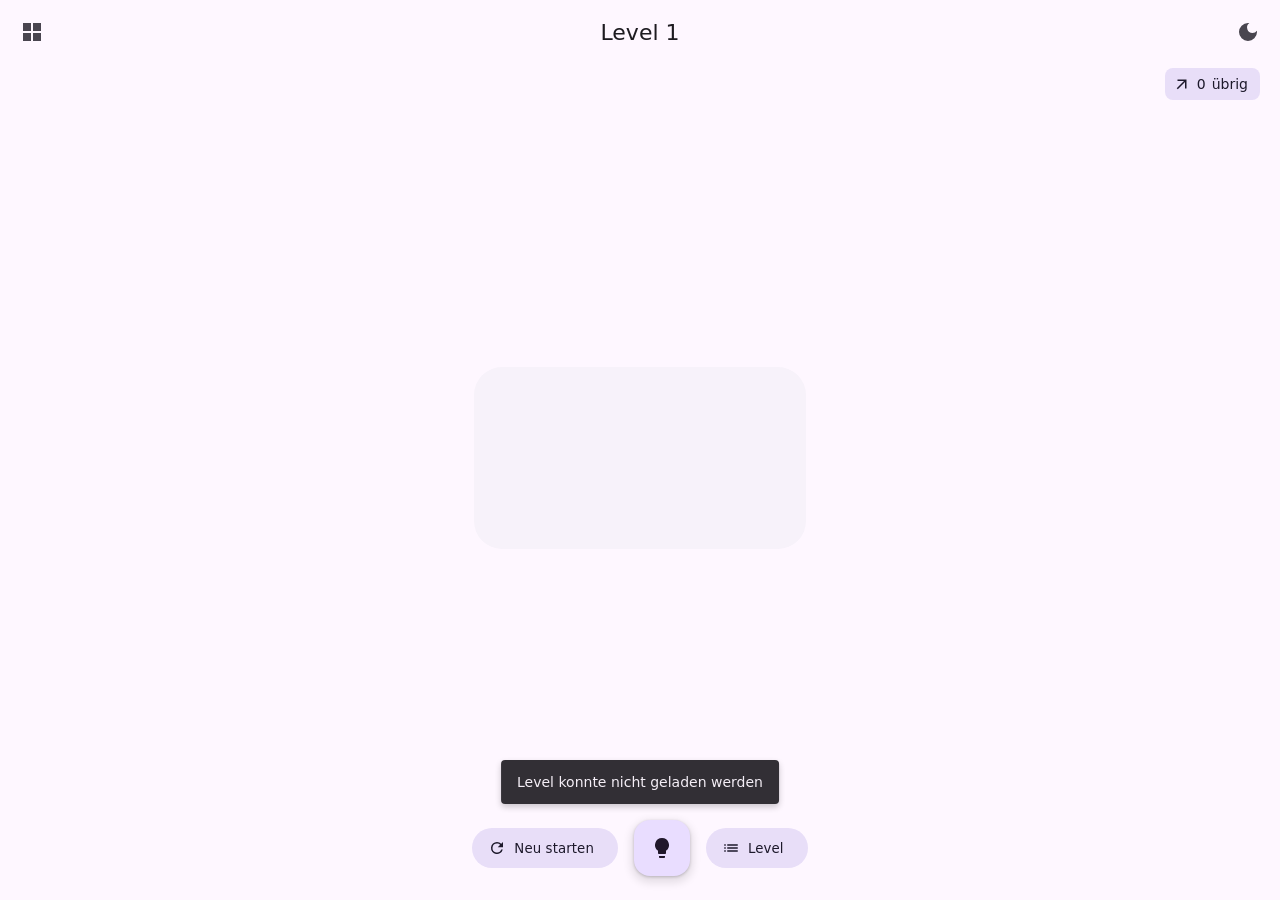
==== static/index.html @ 9b2f6391 "Arrows: Puzzle-Spiel als sparsame PWA mit Docker-Image (GHCR) Co-Authored-By: Claude Opus 5.5 <norep" ====
<!doctype html>
<html lang="de">
<head>
  <meta charset="utf-8">
  <meta name="viewport" content="width=device-width, initial-scale=1, viewport-fit=cover">
  <meta name="theme-color" content="#fef7ff" media="(prefers-color-scheme: light)">
  <meta name="theme-color" content="#141218" media="(prefers-color-scheme: dark)">
  <title>Arrows</title>
  <link rel="manifest" href="/manifest.webmanifest">
  <link rel="icon" href="/static/icon.svg" type="image/svg+xml">
  <link rel="apple-touch-icon" href="/icon-192.png">
  <meta name="mobile-web-app-capable" content="yes">
  <meta name="apple-mobile-web-app-status-bar-style" content="default">
  <link rel="stylesheet" href="/static/style.css">
</head>
<body>
  <svg width="0" height="0" style="position:absolute" aria-hidden="true">
    <symbol id="i-grid" viewBox="0 0 24 24"><path d="M3 3h8v8H3zm10 0h8v8h-8zM3 13h8v8H3zm10 0h8v8h-8z"/></symbol>
    <symbol id="i-dark" viewBox="0 0 24 24"><path d="M12 3a9 9 0 1 0 9 9c0-.46-.04-.92-.1-1.36a5.39 5.39 0 0 1-4.4 2.26 5.4 5.4 0 0 1-3.14-9.8c-.44-.06-.9-.1-1.36-.1z"/></symbol>
    <symbol id="i-light" viewBox="0 0 24 24"><circle cx="12" cy="12" r="4.5"/><path d="M12 1.5v3M12 19.5v3M1.5 12h3M19.5 12h3M4.6 4.6l2.1 2.1M17.3 17.3l2.1 2.1M4.6 19.4l2.1-2.1M17.3 6.7l2.1-2.1" stroke="currentColor" stroke-width="2" stroke-linecap="round"/></symbol>
    <symbol id="i-heart" viewBox="0 0 24 24"><path d="M12 21.35l-1.45-1.32C5.4 15.36 2 12.28 2 8.5 2 5.42 4.42 3 7.5 3c1.74 0 3.41.81 4.5 2.09C13.09 3.81 14.76 3 16.5 3 19.58 3 22 5.42 22 8.5c0 3.78-3.4 6.86-8.55 11.54L12 21.35z"/></symbol>
    <symbol id="i-out" viewBox="0 0 24 24"><path d="M6 6v2h8.59L5 17.59 6.41 19 16 9.41V18h2V6z"/></symbol>
    <symbol id="i-restart" viewBox="0 0 24 24"><path d="M17.65 6.35A7.96 7.96 0 0 0 12 4a8 8 0 1 0 7.73 10h-2.08A6 6 0 1 1 12 6c1.66 0 3.14.69 4.22 1.78L13 11h7V4l-2.35 2.35z"/></symbol>
    <symbol id="i-bulb" viewBox="0 0 24 24"><path d="M9 21c0 .55.45 1 1 1h4c.55 0 1-.45 1-1v-1H9v1zm3-19a7 7 0 0 0-4 12.74V17c0 .55.45 1 1 1h6c.55 0 1-.45 1-1v-2.26A7 7 0 0 0 12 2z"/></symbol>
    <symbol id="i-list" viewBox="0 0 24 24"><path d="M3 13h2v-2H3v2zm0 4h2v-2H3v2zm0-8h2V7H3v2zm4 4h14v-2H7v2zm0 4h14v-2H7v2zM7 7v2h14V7H7z"/></symbol>
    <symbol id="i-star" viewBox="0 0 24 24"><path d="M12 17.27L18.18 21l-1.64-7.03L22 9.24l-7.19-.61L12 2 9.19 8.63 2 9.24l5.46 4.73L5.82 21z"/></symbol>
  </svg>
  <header class="top-app-bar">
    <button class="icon-btn" id="btn-levels" aria-label="Level wählen"><svg class="ic"><use href="#i-grid"/></svg></button>
    <div class="title">
      <span class="headline">Level <span id="level-no">1</span></span>
      <span class="sub" id="level-info"></span>
    </div>
    <button class="icon-btn" id="btn-theme" aria-label="Design wechseln"><svg class="ic"><use href="#i-dark"/></svg></button>
  </header>

  <section class="status">
    <div class="hearts" id="hearts" aria-label="Leben"></div>
    <div class="chip"><svg class="ic"><use href="#i-out"/></svg><span id="left">0</span> übrig</div>
  </section>

  <main class="board-wrap">
    <div class="board-card">
      <svg id="board" xmlns="http://www.w3.org/2000/svg"></svg>
    </div>
  </main>

  <nav class="actions">
    <button class="btn tonal" id="btn-restart"><svg class="ic"><use href="#i-restart"/></svg>Neu starten</button>
    <button class="fab" id="btn-hint" aria-label="Tipp"><svg class="ic"><use href="#i-bulb"/></svg></button>
    <button class="btn tonal" id="btn-levels2"><svg class="ic"><use href="#i-list"/></svg>Level</button>
  </nav>

  <div class="snackbar" id="snackbar" role="status"></div>

  <dialog id="dlg-win">
    <svg class="ic dlg-icon"><use href="#i-star"/></svg>
    <h2>Level geschafft!</h2>
    <p id="win-text"></p>
    <div class="dlg-actions">
      <button class="btn text" id="win-replay">Nochmal</button>
      <button class="btn filled" id="win-next">Weiter</button>
    </div>
  </dialog>

  <dialog id="dlg-lose">
    <svg class="ic dlg-icon err"><use href="#i-heart"/></svg>
    <h2>Keine Leben mehr</h2>
    <p>Die Pfeile haben sich verhakt. Probier's nochmal.</p>
    <div class="dlg-actions">
      <button class="btn filled" id="lose-retry">Nochmal versuchen</button>
    </div>
  </dialog>

  <dialog id="dlg-levels">
    <h2>Level wählen</h2>
    <p>Freigeschaltet bis Level <b id="max-level">1</b></p>
    <label class="field">
      <span>Levelnummer</span>
      <input type="number" id="level-input" min="1" inputmode="numeric">
    </label>
    <div class="dlg-actions">
      <button class="btn text" id="levels-cancel">Abbrechen</button>
      <button class="btn filled" id="levels-go">Spielen</button>
    </div>
  </dialog>

  <script src="/static/app.js" defer></script>
</body>
</html>
---- static/style.css ----
/* Material 3 (Android 15) Farbsystem, Seed #6750A4 */
:root {
  --primary: #65558f;
  --on-primary: #ffffff;
  --primary-container: #e9ddff;
  --on-primary-container: #21182b;
  --secondary-container: #e8def8;
  --on-secondary-container: #1d192b;
  --tertiary: #7d5260;
  --error: #ba1a1a;
  --error-container: #ffdad6;
  --surface: #fef7ff;
  --surface-container-low: #f7f2fa;
  --surface-container: #f3edf7;
  --surface-container-high: #ece6f0;
  --surface-container-highest: #e6e0e9;
  --on-surface: #1d1b20;
  --on-surface-variant: #49454f;
  --outline-variant: #cac4d0;
  --inverse-surface: #322f35;
  --inverse-on-surface: #f5eff7;
  --arrow: #4a4458;
  --arrow-free: #65558f;
  --dot: #cac4d0;
  --shape-xl: 28px;
  --shape-l: 16px;
  color-scheme: light;
}
:root.dark {
  --primary: #d0bcff;
  --on-primary: #381e72;
  --primary-container: #4f378b;
  --on-primary-container: #eaddff;
  --secondary-container: #4a4458;
  --on-secondary-container: #e8def8;
  --tertiary: #efb8c8;
  --error: #ffb4ab;
  --error-container: #93000a;
  --surface: #141218;
  --surface-container-low: #1d1b20;
  --surface-container: #211f26;
  --surface-container-high: #2b2930;
  --surface-container-highest: #36343b;
  --on-surface: #e6e0e9;
  --on-surface-variant: #cac4d0;
  --outline-variant: #49454f;
  --inverse-surface: #e6e0e9;
  --inverse-on-surface: #322f35;
  --arrow: #e6e0e9;
  --arrow-free: #d0bcff;
  --dot: #49454f;
  color-scheme: dark;
}

* { box-sizing: border-box; -webkit-tap-highlight-color: transparent; }
html, body { height: 100%; margin: 0; }
body {
  font-family: Roboto, system-ui, sans-serif; /* Systemschrift: nichts nachladen */
  background: var(--surface);
  color: var(--on-surface);
  display: flex;
  flex-direction: column;
  padding: env(safe-area-inset-top) env(safe-area-inset-right) env(safe-area-inset-bottom) env(safe-area-inset-left);
  transition: background .3s, color .3s;
  user-select: none;
}

.ic { width: 24px; height: 24px; fill: currentColor; flex: none; display: block; }

/* Top App Bar */
.top-app-bar {
  display: flex; align-items: center; gap: 8px;
  height: 64px; padding: 0 8px;
}
.top-app-bar .title { flex: 1; display: flex; flex-direction: column; align-items: center; }
.headline { font-size: 22px; font-weight: 500; }
.sub { font-size: 12px; color: var(--on-surface-variant); letter-spacing: .4px; }

.icon-btn {
  width: 48px; height: 48px; border-radius: 50%;
  border: 0; background: transparent; color: var(--on-surface-variant);
  display: grid; place-items: center; cursor: pointer; position: relative; overflow: hidden;
}
.icon-btn::after, .btn::after, .fab::after {
  content: ""; position: absolute; inset: 0; background: currentColor; opacity: 0; transition: opacity .15s;
}
.icon-btn:hover::after, .btn:hover::after, .fab:hover::after { opacity: .08; }
.icon-btn:active::after, .btn:active::after, .fab:active::after { opacity: .12; }

/* Status */
.status { display: flex; justify-content: space-between; align-items: center; padding: 4px 20px 12px; }
.hearts { display: flex; gap: 2px; color: var(--error); }
.hearts .ic { transition: transform .3s, opacity .3s; }
.hearts .ic.lost { opacity: .25; transform: scale(.85); }
.chip {
  display: flex; align-items: center; gap: 6px; height: 32px; padding: 0 12px 0 8px;
  border-radius: 8px; background: var(--secondary-container); color: var(--on-secondary-container);
  font-size: 14px; font-weight: 500;
}
.chip .ic { width: 18px; height: 18px; }

/* Board */
.board-wrap { flex: 1; display: flex; align-items: center; justify-content: center; padding: 0 16px; min-height: 0; }
.board-card {
  background: var(--surface-container-low);
  border-radius: var(--shape-xl);
  padding: 16px;
  max-width: 100%; max-height: 100%;
  display: flex;
}
#board { display: block; touch-action: manipulation; overflow: visible; }
#board .dot { fill: var(--dot); }
#board .arrow { cursor: pointer; }
#board .arrow .body { fill: none; stroke: var(--arrow); stroke-linecap: round; stroke-linejoin: round; transition: stroke .2s; }
#board .arrow .head { fill: var(--arrow); transition: fill .2s; }
#board .arrow .hit { fill: none; stroke: transparent; stroke-linecap: round; stroke-linejoin: round; }
#board .arrow.blocked .body { stroke: var(--error); }
#board .arrow.blocked .head { fill: var(--error); }
#board .arrow.hint .body { stroke: var(--primary); animation: pulse 1s ease-in-out 3; }
#board .arrow.hint .head { fill: var(--primary); }
#board .arrow.moving { pointer-events: none; }
@keyframes pulse { 50% { opacity: .35; } }

/* Buttons */
.actions { display: flex; align-items: center; justify-content: center; gap: 16px; padding: 16px 16px 24px; }
.btn {
  height: 40px; padding: 0 24px 0 16px; border-radius: 20px; border: 0;
  font: 500 14px/1 inherit; font-family: inherit; letter-spacing: .1px;
  display: inline-flex; align-items: center; gap: 8px; cursor: pointer; position: relative; overflow: hidden;
}
.btn .ic { width: 18px; height: 18px; }
.btn.tonal { background: var(--secondary-container); color: var(--on-secondary-container); }
.btn.filled { background: var(--primary); color: var(--on-primary); padding: 0 24px; }
.btn.text { background: transparent; color: var(--primary); padding: 0 12px; }
.btn:disabled { opacity: .38; pointer-events: none; }
.fab {
  width: 56px; height: 56px; border-radius: var(--shape-l); border: 0;
  background: var(--primary-container); color: var(--on-primary-container);
  display: grid; place-items: center; cursor: pointer; position: relative; overflow: hidden;
  box-shadow: 0 1px 3px rgba(0,0,0,.2), 0 4px 8px 3px rgba(0,0,0,.1);
}

/* Snackbar */
.snackbar {
  position: fixed; left: 50%; bottom: calc(96px + env(safe-area-inset-bottom));
  transform: translate(-50%, 20px); opacity: 0; pointer-events: none;
  background: var(--inverse-surface); color: var(--inverse-on-surface);
  padding: 14px 16px; border-radius: 4px; font-size: 14px; min-width: 200px; text-align: center;
  transition: opacity .2s, transform .2s; box-shadow: 0 3px 6px rgba(0,0,0,.2);
}
.snackbar.show { opacity: 1; transform: translate(-50%, 0); }

/* Dialoge */
dialog {
  border: 0; border-radius: var(--shape-xl); padding: 24px; width: min(340px, 90vw);
  background: var(--surface-container-high); color: var(--on-surface); text-align: center;
}
dialog::backdrop { background: rgba(0,0,0,.32); }
dialog[open] { animation: dlg-in .25s cubic-bezier(.2,0,0,1); }
@keyframes dlg-in { from { opacity: 0; transform: scale(.9); } }
dialog h2 { margin: 12px 0 16px; font-size: 24px; font-weight: 400; }
dialog p { margin: 0 0 16px; color: var(--on-surface-variant); font-size: 14px; line-height: 20px; }
.dlg-icon { width: 28px; height: 28px; margin: 0 auto; color: var(--primary); }
.dlg-icon.err { color: var(--error); }
.dlg-actions { display: flex; justify-content: flex-end; gap: 8px; margin-top: 24px; }
#dlg-levels { text-align: left; }
#dlg-levels h2 { margin-top: 0; }
.field { display: flex; flex-direction: column; gap: 4px; font-size: 12px; color: var(--primary); }
.field input {
  font: 16px inherit; font-family: inherit; padding: 14px 16px; border-radius: 4px;
  border: 1px solid var(--outline-variant); background: transparent; color: var(--on-surface); outline: none;
}
.field input:focus { border: 2px solid var(--primary); padding: 13px 15px; }

.shake { animation: shake .35s; }
@keyframes shake { 25% { transform: translateX(-6px); } 75% { transform: translateX(6px); } }

/* Sparsam: keine Dauer-Animationen, bei Wunsch nach weniger Bewegung alles kurz */
@media (prefers-reduced-motion: reduce) {
  *, *::before, *::after { animation-duration: .01ms !important; animation-iteration-count: 1 !important; transition-duration: .01ms !important; }
}
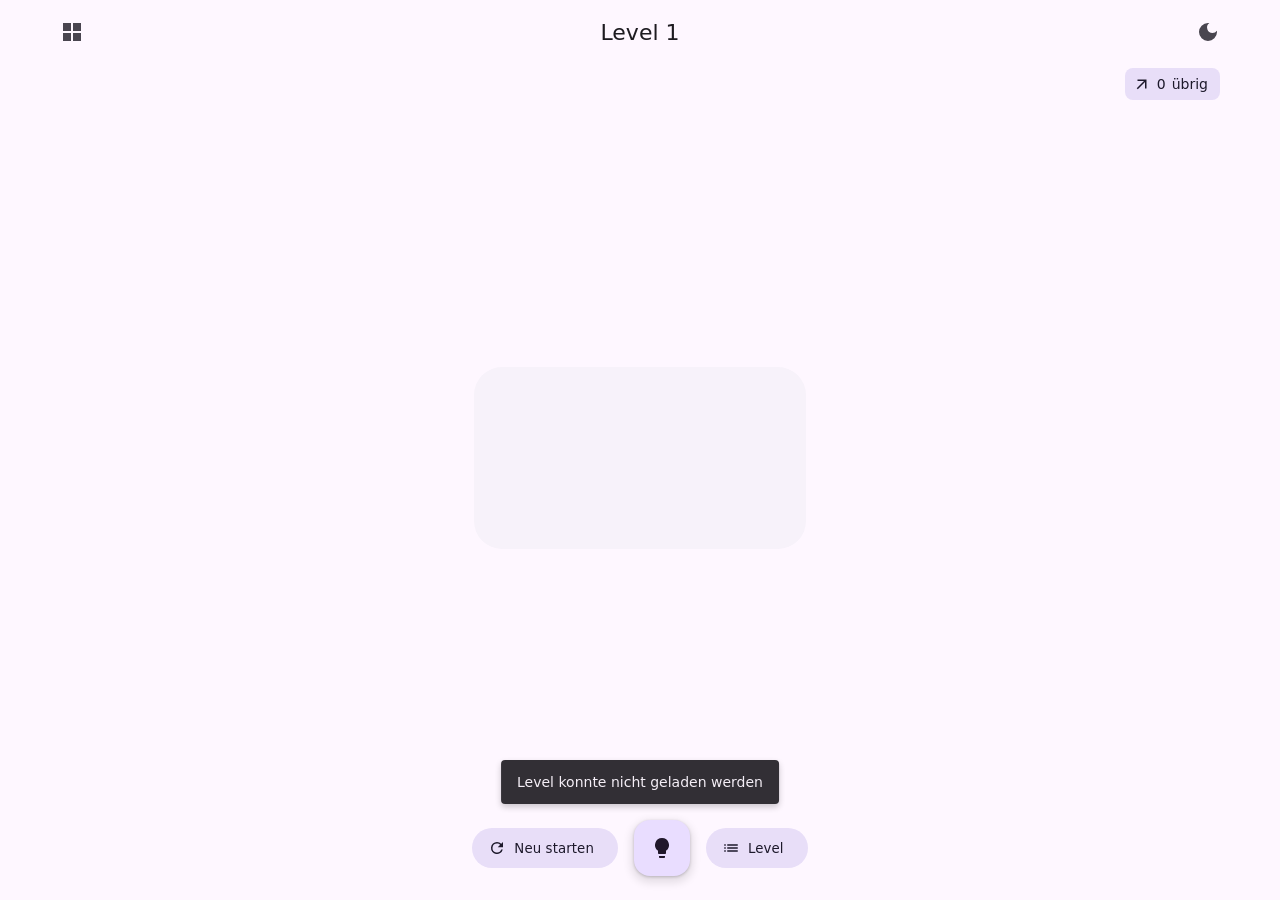
==== commit 308b9e95: "Große Felder mit langen Pfeilen, Feld quer am Tablet / hochkant am Handy Co-Authored-By: Claude Opus" ====
--- a/static/index.html
+++ b/static/index.html
@@ -36,7 +36,10 @@
 
   <section class="status">
     <div class="hearts" id="hearts" aria-label="Leben"></div>
-    <div class="chip"><svg class="ic"><use href="#i-out"/></svg><span id="left">0</span> übrig</div>
+    <div class="chips">
+      <div class="chip big" id="big-chip" hidden><svg class="ic"><use href="#i-star"/></svg>Großes Feld</div>
+      <div class="chip"><svg class="ic"><use href="#i-out"/></svg><span id="left">0</span> übrig</div>
+    </div>
   </section>
 
   <main class="board-wrap">
--- a/static/style.css
+++ b/static/style.css
@@ -98,6 +98,9 @@
   font-size: 14px; font-weight: 500;
 }
 .chip .ic { width: 18px; height: 18px; }
+.chips { display: flex; gap: 8px; }
+.chip.big { background: var(--primary-container); color: var(--on-primary-container); }
+.chip[hidden] { display: none; }
 
 /* Board */
 .board-wrap { flex: 1; display: flex; align-items: center; justify-content: center; padding: 0 16px; min-height: 0; }
@@ -179,3 +182,15 @@
 @media (prefers-reduced-motion: reduce) {
   *, *::before, *::after { animation-duration: .01ms !important; animation-iteration-count: 1 !important; transition-duration: .01ms !important; }
 }
+
+/* Tablet / quer: Feld bekommt die Breite, Leisten werden schmaler */
+@media (orientation: landscape) and (max-height: 600px) {
+  .top-app-bar { height: 48px; }
+  .status { padding: 0 20px 4px; }
+  .actions { padding: 8px 16px 12px; }
+  .board-card { padding: 8px; border-radius: var(--shape-l); }
+}
+@media (min-width: 900px) {
+  .board-wrap { padding: 0 32px; }
+  .top-app-bar, .status, .actions { max-width: 1200px; width: 100%; margin: 0 auto; }
+}
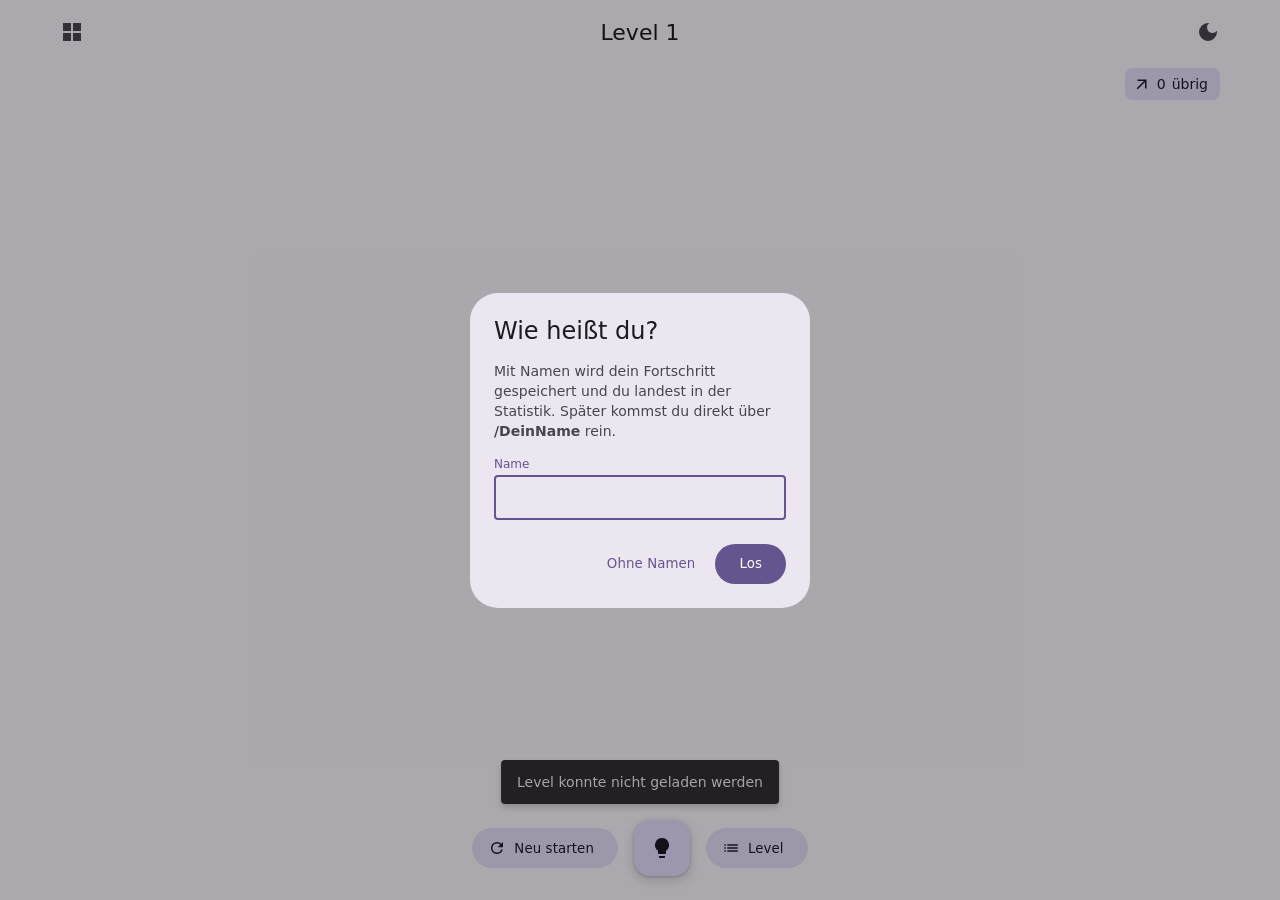
==== commit a6b572a4: "Konten über /Name mit Fortschritt auf dem Server, Statistik-Seite /dashboard Co-Authored-By: Claude " ====
--- a/static/index.html
+++ b/static/index.html
@@ -37,7 +37,7 @@
   <section class="status">
     <div class="hearts" id="hearts" aria-label="Leben"></div>
     <div class="chips">
-      <div class="chip big" id="big-chip" hidden><svg class="ic"><use href="#i-star"/></svg>Großes Feld</div>
+      <div class="chip big" id="big-chip" hidden><svg class="ic"><use href="#i-star"/></svg><span id="big-text"></span></div>
       <div class="chip"><svg class="ic"><use href="#i-out"/></svg><span id="left">0</span> übrig</div>
     </div>
   </section>
@@ -77,7 +77,7 @@
 
   <dialog id="dlg-levels">
     <h2>Level wählen</h2>
-    <p>Freigeschaltet bis Level <b id="max-level">1</b></p>
+    <p><span id="player-line"></span><br>Freigeschaltet bis Level <b id="max-level">1</b></p>
     <label class="field">
       <span>Levelnummer</span>
       <input type="number" id="level-input" min="1" inputmode="numeric">
@@ -86,6 +86,23 @@
       <button class="btn text" id="levels-cancel">Abbrechen</button>
       <button class="btn filled" id="levels-go">Spielen</button>
     </div>
+    <div class="dlg-links">
+      <a class="btn text" id="stats-link" href="/dashboard">Statistik</a>
+      <button class="btn text" id="switch-player">Konto wechseln</button>
+    </div>
+  </dialog>
+
+  <dialog id="dlg-name">
+    <h2>Wie heißt du?</h2>
+    <p>Mit Namen wird dein Fortschritt gespeichert und du landest in der Statistik. Später kommst du direkt über <b>/DeinName</b> rein.</p>
+    <label class="field">
+      <span>Name</span>
+      <input id="name-input" maxlength="24" autocomplete="nickname" autocapitalize="words">
+    </label>
+    <div class="dlg-actions">
+      <button class="btn text" id="name-guest">Ohne Namen</button>
+      <button class="btn filled" id="name-go">Los</button>
+    </div>
   </dialog>
 
   <script src="/static/app.js" defer></script>
--- a/static/style.css
+++ b/static/style.css
@@ -108,15 +108,16 @@
   background: var(--surface-container-low);
   border-radius: var(--shape-xl);
   padding: 16px;
-  max-width: 100%; max-height: 100%;
+  max-width: 100%; max-height: 100%; touch-action: manipulation; cursor: pointer;
   display: flex;
 }
 #board { display: block; touch-action: manipulation; overflow: visible; }
 #board .dot { fill: var(--dot); }
-#board .arrow { cursor: pointer; }
+#board .dots { fill: none; stroke: var(--dot); stroke-linecap: round; }
+#board { cursor: pointer; }
+#board .arrow { pointer-events: none; } /* Treffer rechnet das Raster aus */
 #board .arrow .body { fill: none; stroke: var(--arrow); stroke-linecap: round; stroke-linejoin: round; transition: stroke .2s; }
 #board .arrow .head { fill: var(--arrow); transition: fill .2s; }
-#board .arrow .hit { fill: none; stroke: transparent; stroke-linecap: round; stroke-linejoin: round; }
 #board .arrow.blocked .body { stroke: var(--error); }
 #board .arrow.blocked .head { fill: var(--error); }
 #board .arrow.hint .body { stroke: var(--primary); animation: pulse 1s ease-in-out 3; }
@@ -166,7 +167,10 @@
 .dlg-icon { width: 28px; height: 28px; margin: 0 auto; color: var(--primary); }
 .dlg-icon.err { color: var(--error); }
 .dlg-actions { display: flex; justify-content: flex-end; gap: 8px; margin-top: 24px; }
-#dlg-levels { text-align: left; }
+#dlg-levels, #dlg-name { text-align: left; }
+#dlg-name h2 { margin-top: 0; }
+.dlg-links { display: flex; justify-content: space-between; margin-top: 16px; padding-top: 8px; border-top: 1px solid var(--outline-variant); }
+a.btn { text-decoration: none; }
 #dlg-levels h2 { margin-top: 0; }
 .field { display: flex; flex-direction: column; gap: 4px; font-size: 12px; color: var(--primary); }
 .field input {
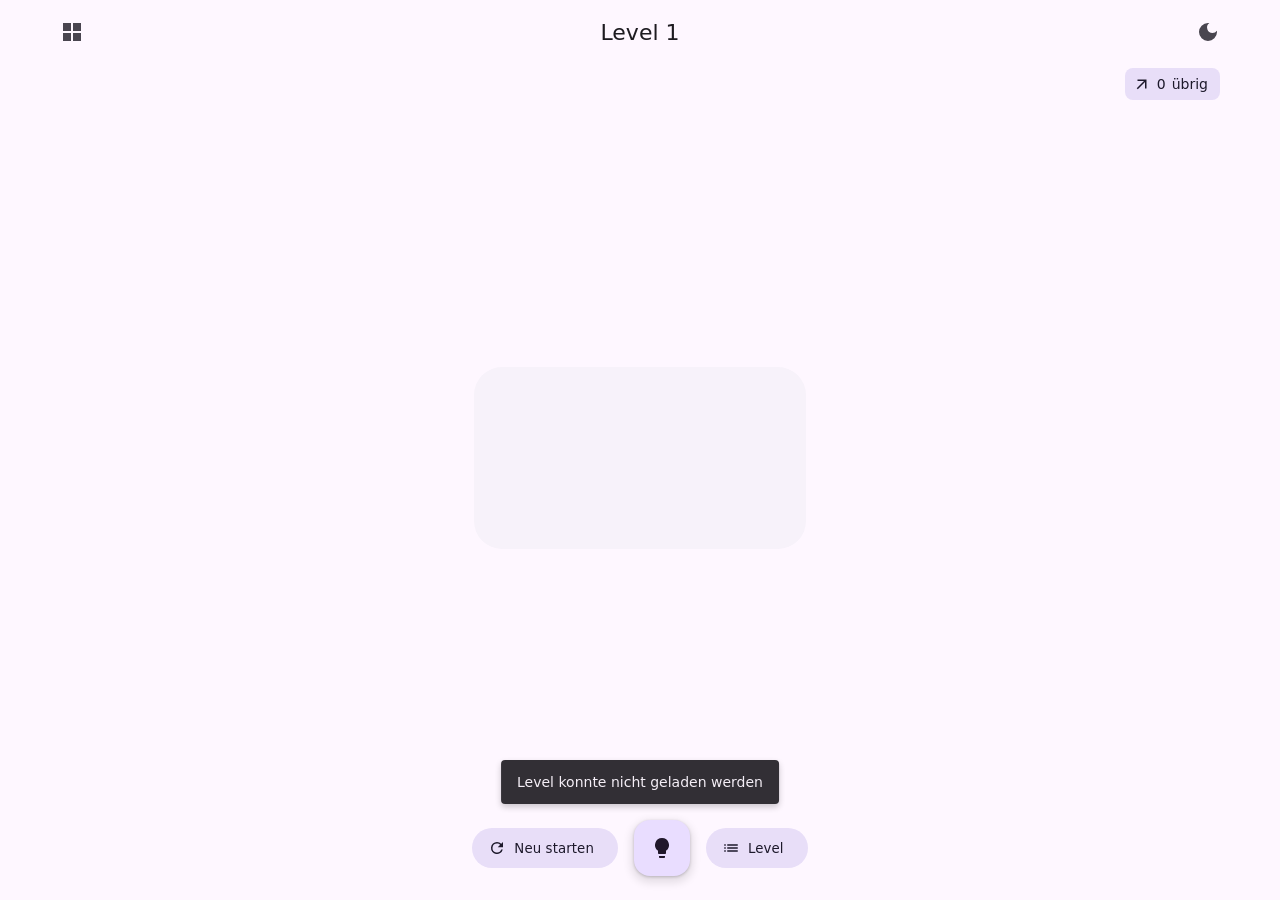
==== commit 116d6c00: "Login nur noch über Zero Trust: /Name, Namensdialog, Gast und Konto wechseln entfernt - API unter /a" ====
--- a/static/index.html
+++ b/static/index.html
@@ -88,22 +88,9 @@
     </div>
     <div class="dlg-links">
       <a class="btn text" id="stats-link" href="/dashboard">Statistik</a>
-      <button class="btn text" id="switch-player">Konto wechseln</button>
     </div>
   </dialog>
 
-  <dialog id="dlg-name">
-    <h2>Wie heißt du?</h2>
-    <p>Mit Namen wird dein Fortschritt gespeichert und du landest in der Statistik. Später kommst du direkt über <b>/DeinName</b> rein.</p>
-    <label class="field">
-      <span>Name</span>
-      <input id="name-input" maxlength="24" autocomplete="nickname" autocapitalize="words">
-    </label>
-    <div class="dlg-actions">
-      <button class="btn text" id="name-guest">Ohne Namen</button>
-      <button class="btn filled" id="name-go">Los</button>
-    </div>
-  </dialog>
 
   <script src="/static/app.js" defer></script>
 </body>
--- a/static/style.css
+++ b/static/style.css
@@ -167,8 +167,7 @@
 .dlg-icon { width: 28px; height: 28px; margin: 0 auto; color: var(--primary); }
 .dlg-icon.err { color: var(--error); }
 .dlg-actions { display: flex; justify-content: flex-end; gap: 8px; margin-top: 24px; }
-#dlg-levels, #dlg-name { text-align: left; }
-#dlg-name h2 { margin-top: 0; }
+#dlg-levels { text-align: left; }
 .dlg-links { display: flex; justify-content: space-between; margin-top: 16px; padding-top: 8px; border-top: 1px solid var(--outline-variant); }
 a.btn { text-decoration: none; }
 #dlg-levels h2 { margin-top: 0; }
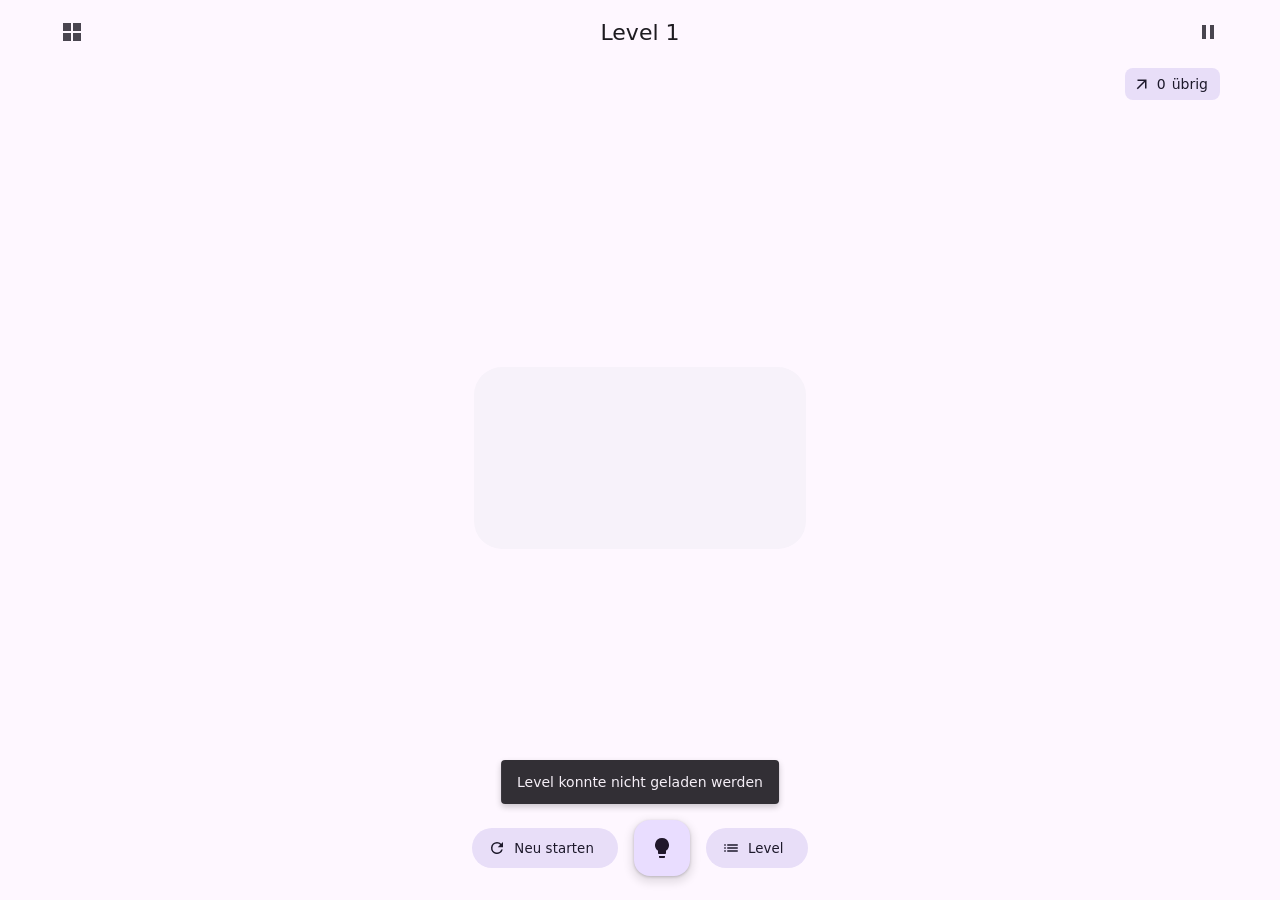
==== commit dda31388: "Pause-Menü mit Weiterspielen, Level wählen, Neustart, Statistik und Einstellungen (Design, Vibration" ====
--- a/static/index.html
+++ b/static/index.html
@@ -23,6 +23,9 @@
     <symbol id="i-restart" viewBox="0 0 24 24"><path d="M17.65 6.35A7.96 7.96 0 0 0 12 4a8 8 0 1 0 7.73 10h-2.08A6 6 0 1 1 12 6c1.66 0 3.14.69 4.22 1.78L13 11h7V4l-2.35 2.35z"/></symbol>
     <symbol id="i-bulb" viewBox="0 0 24 24"><path d="M9 21c0 .55.45 1 1 1h4c.55 0 1-.45 1-1v-1H9v1zm3-19a7 7 0 0 0-4 12.74V17c0 .55.45 1 1 1h6c.55 0 1-.45 1-1v-2.26A7 7 0 0 0 12 2z"/></symbol>
     <symbol id="i-list" viewBox="0 0 24 24"><path d="M3 13h2v-2H3v2zm0 4h2v-2H3v2zm0-8h2V7H3v2zm4 4h14v-2H7v2zm0 4h14v-2H7v2zM7 7v2h14V7H7z"/></symbol>
+    <symbol id="i-pause" viewBox="0 0 24 24"><path d="M6 19h4V5H6v14zm8-14v14h4V5h-4z"/></symbol>
+    <symbol id="i-play" viewBox="0 0 24 24"><path d="M8 5v14l11-7z"/></symbol>
+    <symbol id="i-chart" viewBox="0 0 24 24"><path d="M5 9.2h3V19H5zM10.6 5h2.8v14h-2.8zm5.6 8H19v6h-2.8z"/></symbol>
     <symbol id="i-star" viewBox="0 0 24 24"><path d="M12 17.27L18.18 21l-1.64-7.03L22 9.24l-7.19-.61L12 2 9.19 8.63 2 9.24l5.46 4.73L5.82 21z"/></symbol>
   </svg>
   <header class="top-app-bar">
@@ -31,7 +34,7 @@
       <span class="headline">Level <span id="level-no">1</span></span>
       <span class="sub" id="level-info"></span>
     </div>
-    <button class="icon-btn" id="btn-theme" aria-label="Design wechseln"><svg class="ic"><use href="#i-dark"/></svg></button>
+    <button class="icon-btn" id="btn-pause" aria-label="Pause"><svg class="ic"><use href="#i-pause"/></svg></button>
   </header>
 
   <section class="status">
@@ -75,6 +78,28 @@
     </div>
   </dialog>
 
+  <dialog id="dlg-pause">
+    <h2>Pause</h2>
+    <p id="pause-info"></p>
+    <div class="menu">
+      <button class="menu-item primary" id="pause-resume"><svg class="ic"><use href="#i-play"/></svg>Weiterspielen</button>
+      <button class="menu-item" id="pause-levels"><svg class="ic"><use href="#i-grid"/></svg>Level wählen</button>
+      <button class="menu-item" id="pause-restart"><svg class="ic"><use href="#i-restart"/></svg>Level neu starten</button>
+      <a class="menu-item" id="pause-stats" href="/dashboard"><svg class="ic"><use href="#i-chart"/></svg>Statistik</a>
+    </div>
+    <h3>Einstellungen</h3>
+    <div class="setting">
+      <span>Design</span>
+      <div class="segmented" id="set-theme" role="radiogroup" aria-label="Design">
+        <button data-v="system">System</button><button data-v="light">Hell</button><button data-v="dark">Dunkel</button>
+      </div>
+    </div>
+    <label class="setting">
+      <span>Vibration</span>
+      <input type="checkbox" class="switch" id="set-vibrate">
+    </label>
+  </dialog>
+
   <dialog id="dlg-levels">
     <h2>Level wählen</h2>
     <p><span id="player-line"></span><br>Freigeschaltet bis Level <b id="max-level">1</b></p>
--- a/static/style.css
+++ b/static/style.css
@@ -171,6 +171,42 @@
 .dlg-links { display: flex; justify-content: space-between; margin-top: 16px; padding-top: 8px; border-top: 1px solid var(--outline-variant); }
 a.btn { text-decoration: none; }
 #dlg-levels h2 { margin-top: 0; }
+
+/* Pause-Menue */
+#dlg-pause { text-align: left; }
+#dlg-pause h2 { margin-top: 0; }
+#dlg-pause h3 { margin: 20px 0 4px; font-size: 14px; font-weight: 500; color: var(--primary); }
+.menu { display: flex; flex-direction: column; gap: 4px; }
+.menu-item {
+  position: relative; display: flex; align-items: center; gap: 16px; width: 100%; min-height: 52px; padding: 0 16px;
+  border: 0; border-radius: var(--shape-xl); background: transparent; color: var(--on-surface);
+  font: inherit; font-size: 16px; text-decoration: none; cursor: pointer; overflow: hidden;
+}
+.menu-item .ic { color: var(--on-surface-variant); }
+.menu-item.primary { background: var(--primary); color: var(--on-primary); }
+.menu-item.primary .ic { color: inherit; }
+.menu-item::after { content: ""; position: absolute; inset: 0; background: currentColor; opacity: 0; transition: opacity .15s; }
+.menu-item:hover::after { opacity: .08; }
+.menu-item:active::after { opacity: .12; }
+.setting { display: flex; align-items: center; justify-content: space-between; gap: 12px; min-height: 52px; font-size: 16px; }
+.segmented { display: flex; border: 1px solid var(--outline-variant); border-radius: 20px; overflow: hidden; }
+.segmented button {
+  border: 0; background: transparent; color: var(--on-surface); font: inherit; font-size: 14px;
+  padding: 8px 12px; cursor: pointer;
+}
+.segmented button + button { border-left: 1px solid var(--outline-variant); }
+.segmented button[aria-checked="true"] { background: var(--secondary-container, var(--surface-container-highest)); font-weight: 500; }
+.switch {
+  appearance: none; width: 52px; height: 32px; border-radius: 16px; margin: 0; flex: none; cursor: pointer;
+  border: 2px solid var(--outline-variant); background: var(--surface-container-highest); position: relative;
+  transition: background .15s, border-color .15s;
+}
+.switch::before {
+  content: ""; position: absolute; top: 50%; left: 6px; width: 16px; height: 16px; border-radius: 50%;
+  background: var(--on-surface-variant); transform: translateY(-50%); transition: left .15s, width .15s, height .15s;
+}
+.switch:checked { background: var(--primary); border-color: var(--primary); }
+.switch:checked::before { left: 22px; width: 24px; height: 24px; background: var(--on-primary); }
 .field { display: flex; flex-direction: column; gap: 4px; font-size: 12px; color: var(--primary); }
 .field input {
   font: 16px inherit; font-family: inherit; padding: 14px 16px; border-radius: 4px;
